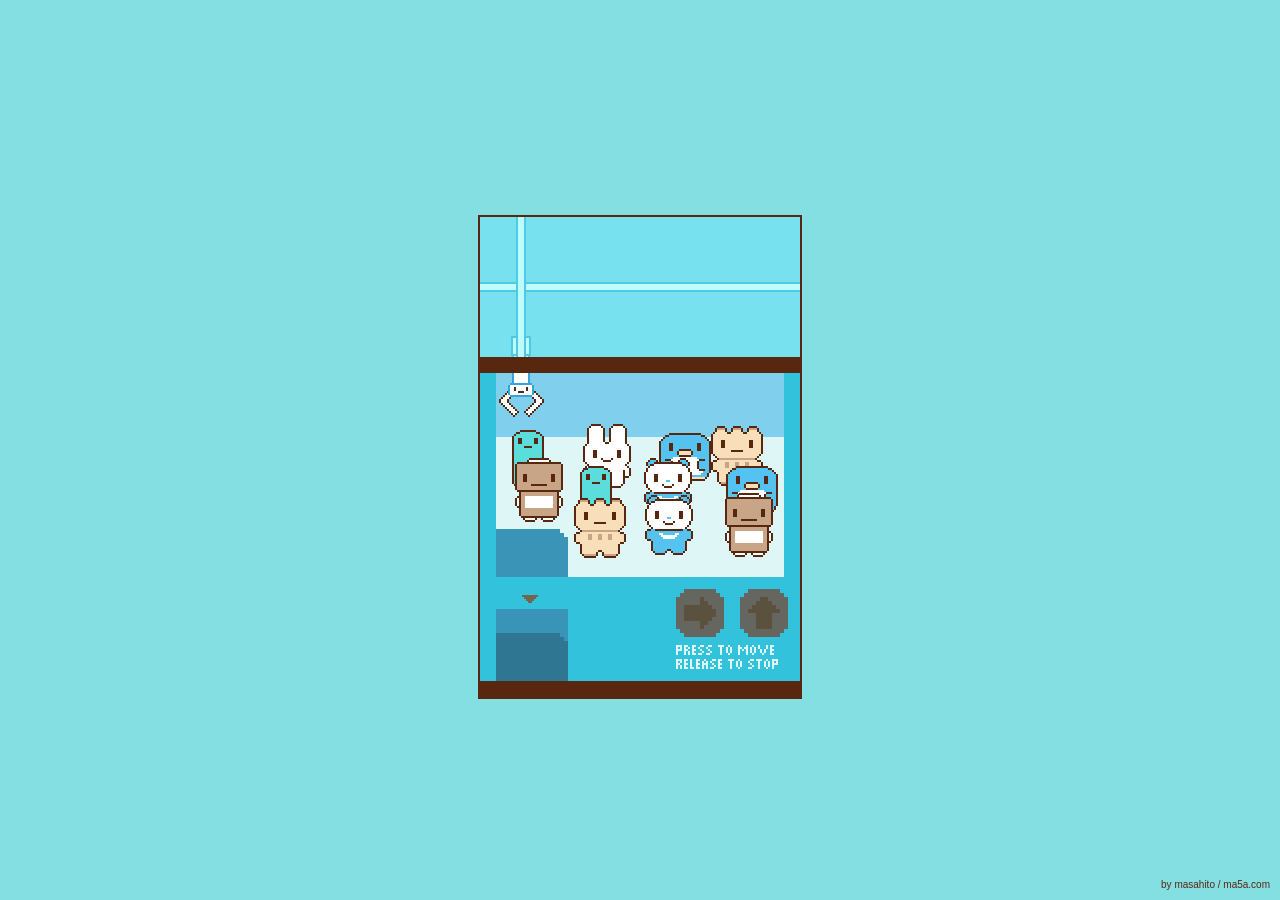
==== claw-machine.html @ b31aa3a6 "Add files via upload" ====
<!DOCTYPE html>
<html lang="en">
  <head>
    <meta charset="UTF-8">
    <meta name="viewport" content="width=device-width, initial-scale=1.0">
    <link rel="stylesheet" href="claw-machine.css">
    <title>Claw Machine</title>
  </head>
  <body>
    <div class="wrapper">
      <div class="collection-box pix"></div>
      <div class="claw-machine">
        <div class="box pix">
          <div class="machine-top pix">
            <div class="arm-joint pix">
              <div class="arm pix">
                <div class="claws pix"></div>
              </div>
            </div>
            <div class="rail hori pix"></div>
            <div class="rail vert pix"></div>
          </div>
          <div class="machine-bottom pix">
            <div class="collection-point pix"></div>
          </div>
        </div>
        <div class="control pix">
          <div class="cover left"></div>
          <button class="hori-btn pix"></button>
          <button class="vert-btn pix"></button>
          <div class="cover right">
            <div class="instruction pix"></div>
          </div>
          <div class="cover bottom"></div>
          <div class="cover top">
            <div class="collection-arrow pix"></div>
          </div>
          <div class="collection-point pix"></div>
        </div>
      </div>
    </div>
    <div class="sign">
      by masahito / <a href="http://www.ma5a.com/">ma5a.com</a>
    </div>

    <script src="claw-machine.js"></script>
  </body>
</html>
---- claw-machine.css ----
*,
::before,
::after {
  box-sizing: border-box;
}

body {
  padding: 0;
  margin: 0;
  font-family: sans-serif;
  background-color: #84dfe2;
  --brown: #57280f;
  --blue: #33a5da;
  --dark-blue: #3a94b7;
  --machine-color: #32c2db;
  --machine-width: 160px;
  --m: 2;
}

.wrapper {
  display: flex;
  justify-content: center;
  align-items: center;
  height: 100vh;
  min-height: 600px;
  flex-direction: column;
}

.pix,
.pix::before,
.pix::after {
  width: calc(var(--w) * var(--m));
  height: calc(var(--h) * var(--m));
  image-rendering: pixelated;
  background-size: calc(var(--w) * var(--m)) calc(var(--h) * var(--m));
}

.pix::before,
.pix::after {
  position: absolute;
  content: '';
}

.claw-machine {
  display: flex;
  flex-direction: column;
  border: 2px solid var(--brown);
  overflow: hidden;
}

.collection-box {
  --h: 32px;
  width: calc(var(--m) * var(--machine-width));
  margin: calc(var(--m) * var(--h) * -1 - 10px) 0 24px;
  display: flex;
  align-items: bottom;
  justify-content: start;
}

.collection-box .toy-wrapper {
  position: relative;
  width: calc(100% / 6);
  display: flex;
  align-items: end;
  justify-content: center;
}

.collection-box .toy-wrapper .toy::after {
  top: auto;
  bottom: 0;
}

.toy-wrapper.squeeze-in {
  width: 0;
  animation: squeeze-in forwards 0.4s;
  animation-delay: 1.4s;
}

@keyframes squeeze-in {
  0% {
    width: 0;
  }
  100% {
    width: calc(100% / 6);
  }
}

@keyframes show-toy-2 {
  0% {
    opacity: 0;
    transform: translateY(-100vh);
  }
  100% {
    opacity: 1;
    transform: translateY(0);
  }
}

.toy-wrapper .toy {
  opacity: 0;
  transform: translateY(-100vh);
  animation: forwards show-toy-2 0.8s;
  animation-delay: 1s;
}

.claw-machine.show-overlay::after {
  content: '';
  position: absolute;
  width: 100%;
  height: 100%;
  left: 0;
  top: 0;
  background-color: var(--machine-color);
  opacity: 0.6;
  z-index: 6;
  pointer-events: none;
}

.box {
  position: relative;
  background-color: #7fcfed;
  --w: var(--machine-width);
  --h: 180px;
}

.box::before {
  background-color: var(--brown);
  top: calc(70px * var(--m));
  width: 100%;
  height: calc(var(--m) * 8px);
  z-index: 5;
}

.box::after {
  background-color: var(--machine-color);
  top: calc(70px * var(--m));
  right: 0px;
  width: calc(var(--m) * 8px);
  height: calc(var(--m) * 170px);
  z-index: 2;
}

.machine-top,
.machine-bottom {
  position: absolute;
  width: 100%;
  --h: 70px;
  height: calc(var(--h) * var(--m));
}

.machine-top {
  top: 0;
  display: flex;
  align-items: center;
  z-index: 1;
}

.machine-top::after {
  content: '';
  top: 0;
  left: 0;
  width: 100%;
  height: 100%;
  background-color: #70f7f372;
}

.machine-bottom {
  bottom: 0;
  background-color: #def7f6;
}

.collection-point {
  position: absolute;
  bottom: 0;
  background-image: url([data-uri]);
  --w: 44px;
  --h: 24px;
  /* z-index: 2; */
  z-index: 0;
}

.rail {
  top: 0;
  left: 0;
  transition: 0.3s;
  border: solid var(--blue);
}

.rail.hori {
  --h: 5px;
  width: 100%;
  background-color: #fff;
  border-width: 2px 0;
}

.rail.vert {
  position: absolute;
  --h: 70px;
  --w: 5px;
  background-color: #fff;
  border-width: 0 2px;
}

.arm-joint {
  position: absolute;
  top: 0;
  left: 0;
  --w: 5px;
  --h: 5px;
  transition: 0.3s;
  z-index: -1;
}

.arm-joint::after {
  position: absolute;
  border: solid var(--blue) 2px;
  background-color: #fff;
  --w: 10px;
  --h: 10px;
  top: calc(var(--m) * var(--h) * -0.25);
  left: calc(var(--m) * var(--w) * -0.25);
}

.arm::after {
  position: absolute;
  --w: 13px;
  --h: 7px;
  bottom: calc(var(--m) * -1px);
  left: calc(var(--m) * -3px);
  background-image: url([data-uri]);
}

.arm.missed::after {
  background-image: url([data-uri]);
}

.control {
  position: relative;
  --h: 60px;
  width: 100%;
  text-align: right;
  background-color: var(--dark-blue);
}

.cover {
  position: absolute;
  background-color: var(--machine-color);
  --top-size: calc(var(--m) * 20px);
  --bottom-size: calc(var(--m) * 10px);
  z-index: 4;
}

.top {
  top: 0;
  width: 100%;
  height: calc(var(--m) * 16px);
}

.collection-arrow {
  position: absolute;
  left: calc(var(--m) * 21px);
  top: calc(var(--m) * 9px);
  --w: 8px;
  --h: 4px;
  background-image: url([data-uri]);
  filter: sepia(1) brightness(0.5);
}

.bottom {
  bottom: 0px;
  width: 100%;
  height: calc(var(--m) * 8px);
  background-color: var(--brown);
}

.left {
  bottom: 0px;
  left: 0px;
  height: calc(var(--m) * 170px);
  width: calc(var(--m) * 8px);
}

.right {
  top: 0;
  right: 0px;
  height: 100%;
  width: calc(var(--m) * 116px);
}

.instruction {
  position: absolute;
  --w: 51px;
  --h: 12px;
  background-image: url([data-uri]);
  top: calc(var(--m) * 34px);
  right: calc(var(--m) * 11px);
}

.arm {
  position: absolute;
  --w: 7px;
  --h: 28px;
  background-color: #fff;
  box-shadow: 0 0 0 2px var(--blue);
  transition: 0.3s;
  margin-top: calc(var(--m) * -1px);
  margin-left: calc(var(--m) * -1px);
}

.claws {
  position: absolute;
  --w: 3px;
  --h: 10px;
  bottom: calc(var(--m) * -5px);
  left: calc(var(--m) * 2.5px);
}

.claws::before,
.claws::after {
  top: 0;
  --w: 10px;
  --h: 16px;
  transition: 0.2s;
}

.claws::before {
  left: calc(var(--m) * -10px);
  background-image: url([data-uri]);
  --close-angle: 45deg;
  transform-origin: top right;
}

.claws::after {
  left: calc(var(--m) * 2.5px);
  background-image: url([data-uri]);
  --close-angle: -45deg;
  transform-origin: top left;
}

.arm.open .claws::before,
.arm.open .claws::after {
  rotate: var(--close-angle);
}

.arm-joint::before {
  --w: 20px;
  --h: 16px;
  transform: scale(var(--scale));
  margin-left: -15px;
  margin-top: var(--shadow-pos);
  background-image: url([data-uri]);
  background-image: url([data-uri]);
  z-index: -1;
  opacity: 0.5;
}

button {
  position: relative;
  z-index: 5;
  --w: 24px;
  --h: 24px;
  margin: 12px 12px 0 0;
  border: 0;
  background-color: transparent;
  background-image: url([data-uri]);
  filter: sepia(1) brightness(0.4);
  pointer-events: none;
  cursor: pointer;
}

.hori-btn {
  transform: rotate(90deg);
}

.active {
  animation: pulse infinite 1s;
  pointer-events: all;
}

@keyframes pulse {
  0%,
  100% {
    filter: sepia(0);
  }
  50% {
    filter: sepia(1);
  }
}

.toy.display {
  transform: scale(3);
  animation: forwards show-toy-1 0.8s;
  animation-delay: 1s;
}

.toy {
  position: absolute;
  transition: transform 1s, left 0.3s, top 0.3s;
  --m: 2;
  --w: 20px;
  --h: 27px;
  transform: rotate(var(--rotate-angle));
  pointer-events: none;
}

.toy::after {
  content: '';
}

.toy.bear::after {
  --w: 24px;
  --h: 30px;
  top: calc(var(--m) * -2px);
  left: calc(var(--m) * -2px);
  background-image: url([data-uri]);
}

.toy.bear.grabbed::after {
  background-image: url([data-uri]);
}

.toy-wrapper .toy.bear::after {
  background-image: url([data-uri]);
}

.toy.bunny {
  --w: 20px;
  --h: 29px;
}

.toy.bunny::after {
  --w: 24px;
  --h: 32px;
  top: calc(var(--m) * -2px);
  left: calc(var(--m) * -2px);
  background-image: url([data-uri]);
}

.toy.bunny.grabbed::after {
  background-image: url([data-uri]);
}

.toy-wrapper .toy.bunny::after {
  background-image: url([data-uri]);
}

.toy.golem::after {
  --w: 26px;
  --h: 30px;
  top: calc(var(--m) * -1px);
  left: calc(var(--m) * -3px);
  background-image: url([data-uri]);
}

.toy.golem.grabbed::after {
  background-image: url([data-uri]);
}

.toy-wrapper .toy.golem::after {
  background-image: url([data-uri]);
}

.toy.cucumber {
  --w: 16px;
  --h: 28px;
}

.toy.cucumber::after {
  --w: 16px;
  --h: 30px;
  top: calc(var(--m) * 1px);
  left: 0;
  background-image: url([data-uri]);
}

.toy.cucumber.grabbed::after {
  background-image: url([data-uri]);
}

.toy-wrapper .toy.cucumber::after {
  background-image: url([data-uri]);
}

.toy.penguin {
  --w: 24px;
  --h: 22px;
}

.toy.penguin::after {
  --w: 26px;
  --h: 24px;
  top: calc(var(--m) * -1px);
  left: calc(var(--m) * -1px);
  background-image: url([data-uri]);
}

.toy.penguin.grabbed::after {
  background-image: url([data-uri]);
}

.toy-wrapper .toy.penguin::after {
  background-image: url([data-uri]);
}

.toy.robot {
  --w: 20px;
  --h: 30px;
}

.toy.robot::after {
  --w: 24px;
  --h: 32px;
  top: calc(var(--m) * -1px);
  left: calc(var(--m) * -2px);
  background-image: url([data-uri]);
}

.toy.robot.grabbed::after {
  background-image: url([data-uri]);
}

.toy-wrapper .toy.robot::after {
  background-image: url([data-uri]);
}

.toy.selected {
  pointer-events: all;
}

@keyframes show-toy-1 {
  0% {
    opacity: 1;
    transform: scale(3) translateY(0);
  }
  30% {
    opacity: 0;
  }
  100% {
    opacity: 0;
    transform: scale(1) translateY(-100vh);
  }
}

.control .collection-point {
  filter: brightness(0.8);
  bottom: calc(var(--m) * 8px);
}

.sign {
  position: absolute;
  color: var(--brown);
  bottom: 10px;
  right: 10px;
  font-size: 10px;
}

a {
  color: var(--brown);
  text-decoration: none;
}

a:hover {
  text-decoration: underline;
}
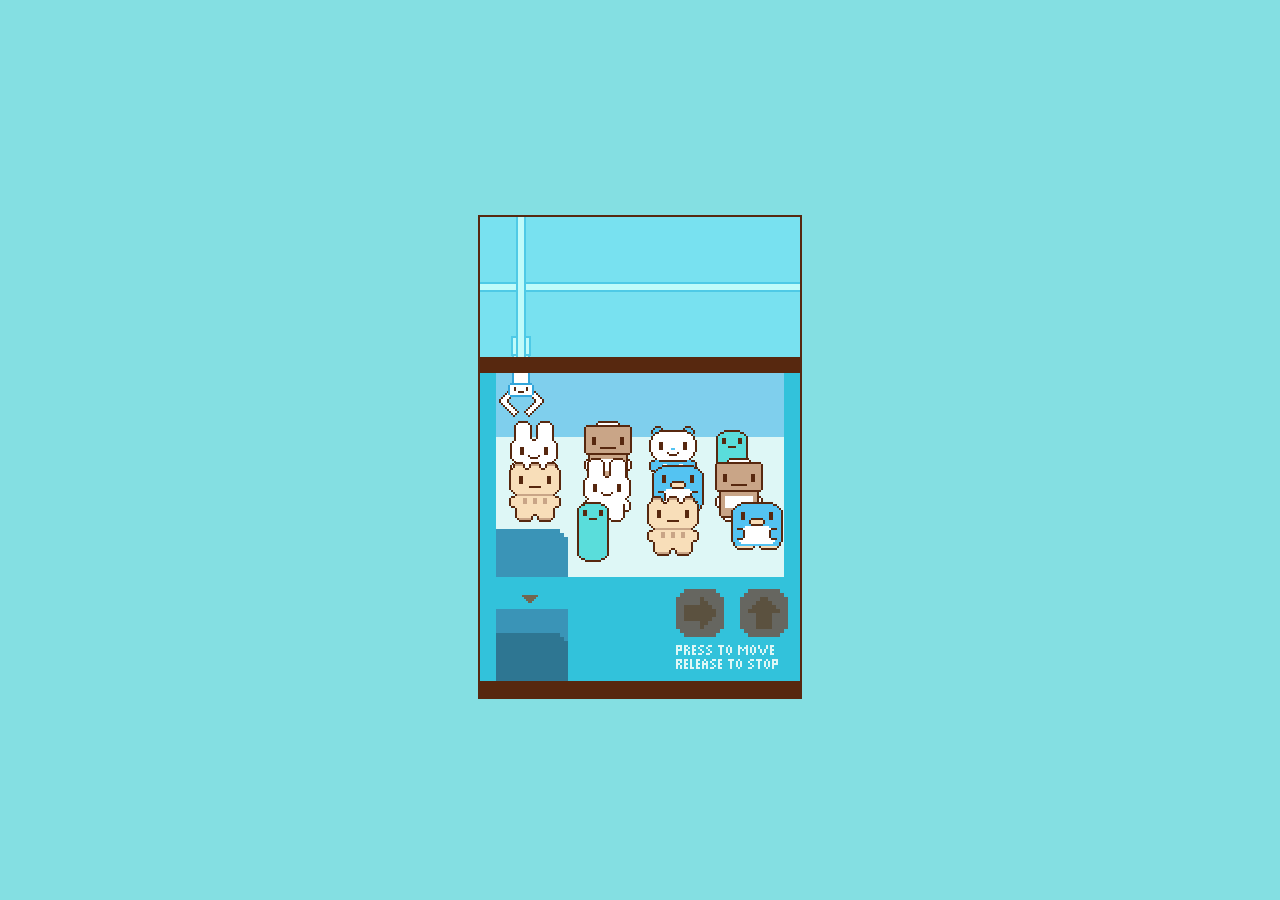
==== commit f4baf08d: "Fix HTML formatting and structure" ====
--- a/claw-machine.html
+++ b/claw-machine.html
@@ -39,10 +39,7 @@
         </div>
       </div>
     </div>
-    <div class="sign">
-      by masahito / <a href="http://www.ma5a.com/">ma5a.com</a>
-    </div>
 
     <script src="claw-machine.js"></script>
   </body>
-</html>+</html>
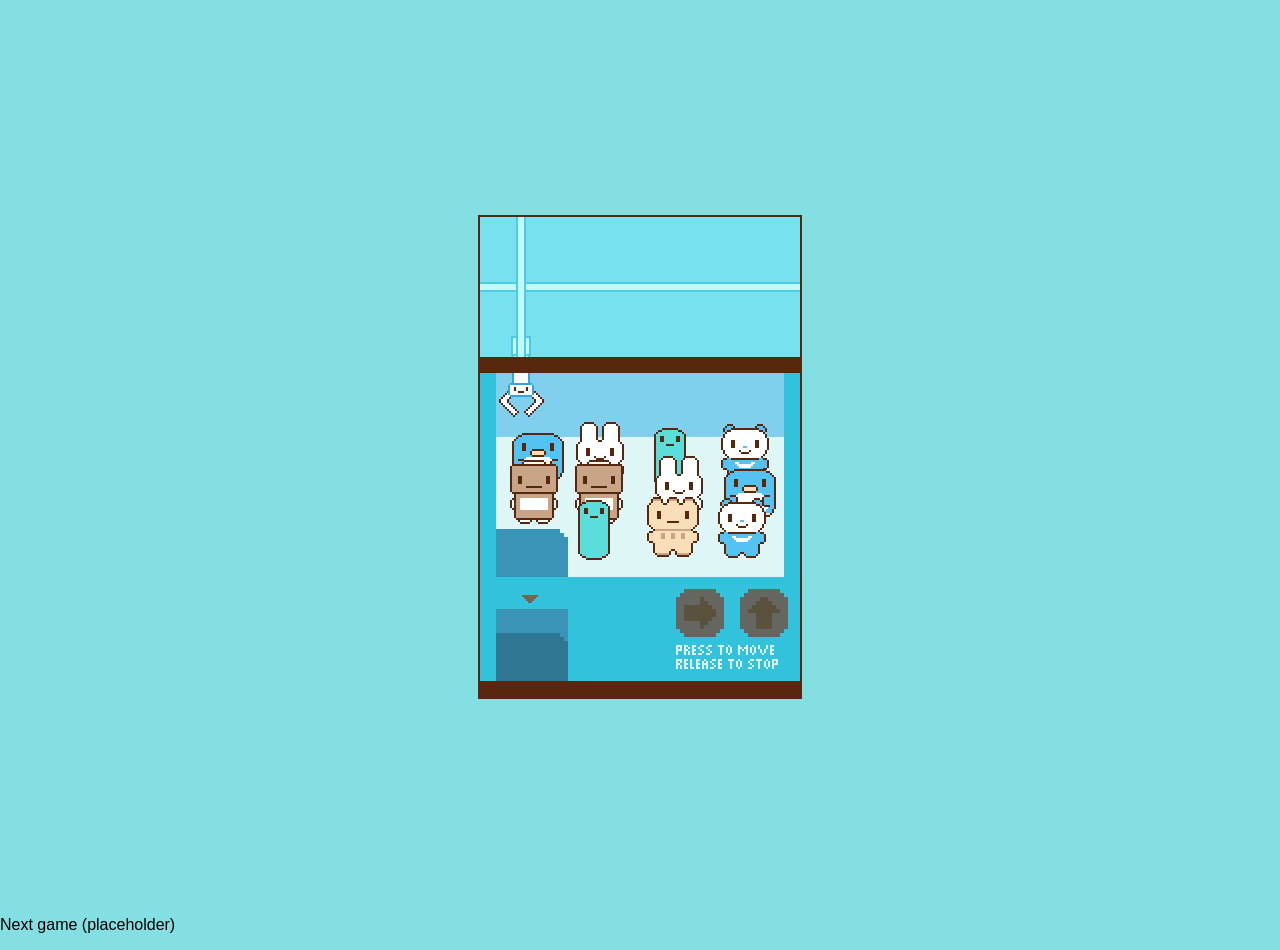
==== commit 2476f7b7: "Add extra stylesheet and next game placeholder Added a new stylesheet link for additional styles and" ====
--- a/claw-machine.html
+++ b/claw-machine.html
@@ -4,6 +4,7 @@
     <meta charset="UTF-8">
     <meta name="viewport" content="width=device-width, initial-scale=1.0">
     <link rel="stylesheet" href="claw-machine.css">
+    <link rel="stylesheet" href="claw-machine-extra.css">
     <title>Claw Machine</title>
   </head>
   <body>
@@ -40,6 +41,10 @@
       </div>
     </div>
 
+    <div class="next-game" aria-hidden="true">
+      <p>Next game (placeholder)</p>
+    </div>
+
     <script src="claw-machine.js"></script>
   </body>
 </html>
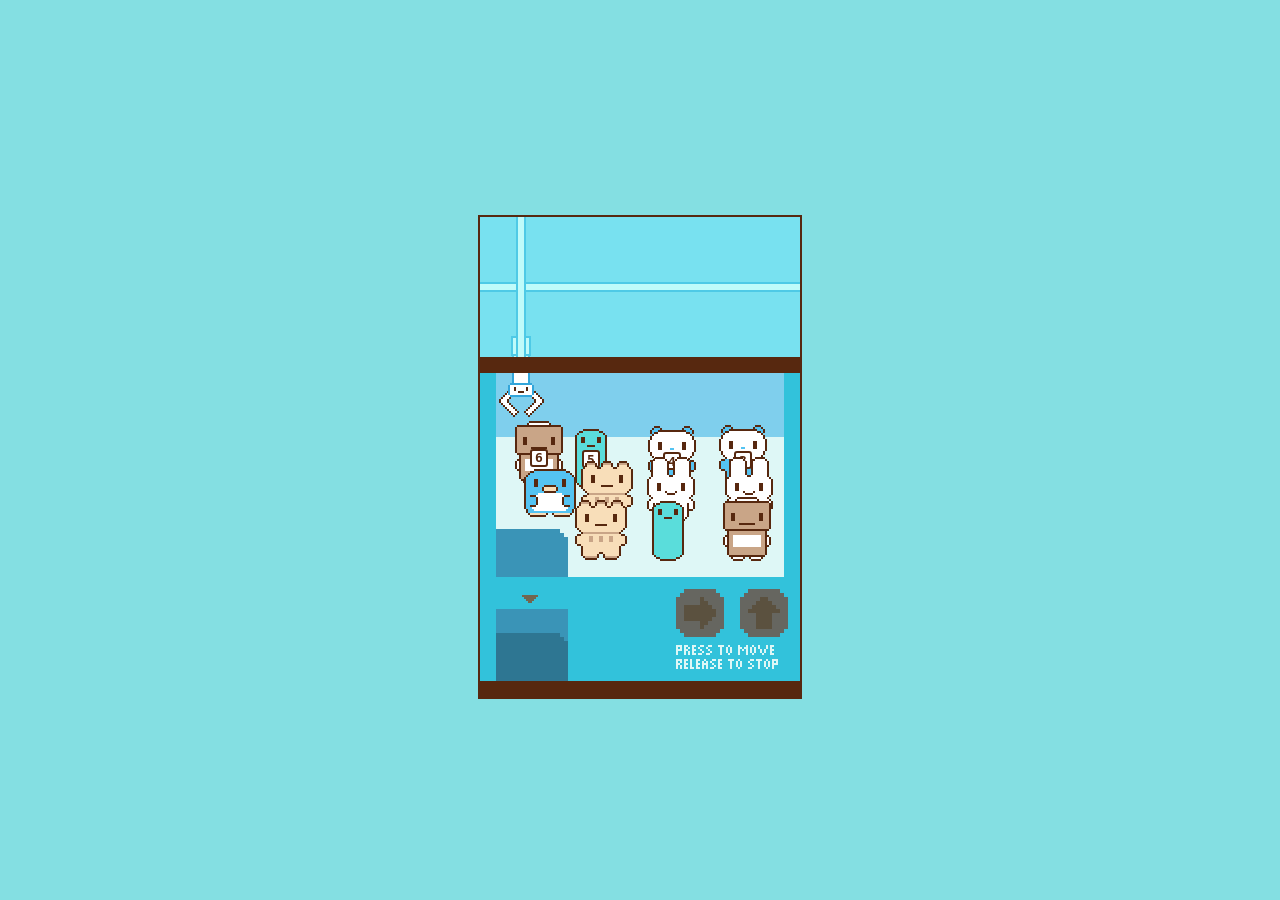
==== commit 6eb4275b: "Enhance claw-machine.html with Valentine's letter scene Added a letter scene for Valentine's Day mes" ====
--- a/claw-machine.html
+++ b/claw-machine.html
@@ -3,6 +3,9 @@
   <head>
     <meta charset="UTF-8">
     <meta name="viewport" content="width=device-width, initial-scale=1.0">
+    <link rel="preconnect" href="https://fonts.googleapis.com">
+    <link rel="preconnect" href="https://fonts.gstatic.com" crossorigin>
+    <link href="https://fonts.googleapis.com/css2?family=Cinzel:wght@400..900&family=Quicksand:wght@300..700&display=swap" rel="stylesheet">
     <link rel="stylesheet" href="claw-machine.css">
     <link rel="stylesheet" href="claw-machine-extra.css">
     <title>Claw Machine</title>
@@ -41,10 +44,42 @@
       </div>
     </div>
 
+    <!-- Letter scene: hidden until the toys are collected in the right order -->
     <div class="next-game" aria-hidden="true">
-      <p>Next game (placeholder)</p>
+      <div class="letter-scene">
+        <p class="vc-instruction">Click the heart!</p>
+        <div class="vc-container">
+          <label>
+            <div class="vc-heart">
+              <img src="https://upload.wikimedia.org/wikipedia/commons/4/42/Love_Heart_SVG.svg" alt="">
+            </div>
+            <input id="messageState" type="checkbox" style="display:none"/>
+          </label>
+          <div class="vc-message">
+            <h1 style="font-family: Cinzel, serif; font-size: 40px; letter-spacing: 1.2px;">Dear Crush,</h1>
+            <p>
+              <span>
+                &emsp; I've been keeping this in for a while, but I think Valentine's Day is the perfect time to say it—you’re the reason my days feel brighter. Every little moment with you means more than I can put into words. Your smile, your laughter, the way you make everything feel lighter—it all makes my heart race in the best way possible.
+              </span>
+              <br> <br>
+              <span>
+                &emsp;  So, here it is… I like you, a lot. Maybe even love. Would you be my Valentine? No matter your answer, I just wanted you to know how special you are to me. You’ve filled my heart with warmth in ways I never expected, and for that, I’m grateful. But if you say yes, I promise to make every day feel like Valentine’s Day for you—to cherish you, to make you smile, and to remind you just how much you mean to me.
+              </span>
+            </p>
+            <br>
+            <div class="sincere">
+              <p style="font-weight: bold;"> With Love,</p>
+              <p>Your Admire</p>
+            </div>
+          </div>
+        </div>
+      </div>
     </div>
 
+    <!-- jQuery first, then the jQuery Color plugin (needed for the background colour fade) -->
+    <script src="jquery.js"></script>
+    <script src="jquery2.1.js"></script>
     <script src="claw-machine.js"></script>
+    <script src="letter-scene.js"></script>
   </body>
 </html>
--- a/claw-machine-extra.css
+++ b/claw-machine-extra.css
@@ -0,0 +1,258 @@
+/* Additions for the numbered toys, the next-game overlay and the letter scene.
+   Load this after claw-machine.css. */
+
+/* ---- Numbers on toys ---- */
+.toy-number {
+  position: absolute;
+  left: 50%;
+  top: 58%;
+  z-index: 1; /* above the toy sprite (::after) */
+  transform: translate(-50%, -50%);
+  min-width: 18px;
+  height: 18px;
+  padding: 0 3px;
+  display: flex;
+  align-items: center;
+  justify-content: center;
+  font: 700 13px/1 monospace;
+  color: var(--brown);
+  background: #fff;
+  border: 2px solid var(--brown);
+  border-radius: 3px;
+}
+
+/* Wrong collection: shake and flash the collection box */
+@keyframes collection-error {
+  0%, 100% { transform: translateX(0); background-color: transparent; }
+  15% { transform: translateX(-8px); background-color: rgba(255, 95, 95, 0.45); }
+  30% { transform: translateX(8px); }
+  45% { transform: translateX(-6px); background-color: rgba(255, 95, 95, 0.35); }
+  60% { transform: translateX(6px); }
+  75% { transform: translateX(-3px); }
+}
+
+.collection-box.error {
+  animation: collection-error 0.6s ease;
+}
+
+/* Numbered toy returning to the machine */
+@keyframes toy-respawn {
+  0% { opacity: 0; }
+  100% { opacity: 1; }
+}
+
+.toy.respawn {
+  animation: toy-respawn 0.5s ease-out;
+}
+
+/* ---- Next-game overlay (holds the letter scene) ---- */
+.next-game {
+  position: fixed;
+  inset: 0;
+  z-index: 100;
+  background: #fff;
+  opacity: 0;
+  visibility: hidden;
+  pointer-events: none;
+  transition: opacity 0.9s ease, visibility 0s linear 0.9s;
+}
+
+.next-game--on {
+  opacity: 1;
+  visibility: visible;
+  pointer-events: auto;
+  transition: opacity 0.9s ease, visibility 0s;
+}
+
+/* =====================================================================
+   Letter scene (from valentine-confession.css)
+   Everything is scoped under .letter-scene, and the base classes carry a
+   "vc-" prefix, so nothing here can touch the claw machine styles.
+   ===================================================================== */
+
+.letter-scene,
+.letter-scene * {
+  box-sizing: border-box;
+}
+
+.letter-scene {
+  position: relative;
+  width: 100%;
+  height: 100%;
+  background: #fff;
+  color: #000;
+}
+
+.letter-scene h1,
+.letter-scene p {
+  font-family: "Quicksand";
+  font-optical-sizing: auto;
+}
+
+.letter-scene h1 {
+  font-weight: 200;
+  margin: 0.67em 0;
+}
+
+.letter-scene p {
+  margin: 1em 0;
+}
+
+.letter-scene .vc-instruction {
+  position: absolute;
+  margin: 0;
+  font-size: 1.6rem;
+  color: rgba(255, 0, 0, 0.554);
+  top: 36%;
+  left: 50%;
+  transform: translate(-50%, -50%);
+}
+
+.letter-scene .vc-container {
+  position: relative;
+  width: 100%;
+  height: 100%;
+  overflow: hidden;
+}
+
+.letter-scene .vc-heart {
+  position: absolute;
+  left: 50%;
+  top: 50%;
+  text-align: center;
+  transform: translate(-50%, -50%);
+  transition: transform 2s;
+  z-index: 1;
+  cursor: pointer;
+}
+
+.letter-scene .vc-heart > img {
+  width: 50px;
+  height: auto;
+
+  animation-name: vc-beat;
+  animation-duration: 2s;
+  animation-timing-function: ease-in-out;
+  animation-iteration-count: infinite;
+  animation-play-state: running;
+}
+
+.letter-scene .vc-message {
+  padding: 25px;
+  background-color: #eee;
+  font-family: "Quicksand", serif;
+  font-optical-sizing: auto;
+  font-size: clamp(16px, 10vw, 17px);
+  text-align: justify;
+  line-height: 1.5em;
+  width: 80%;
+  max-width: 550px;
+  height: 78%;
+  position: absolute;
+  left: 50%;
+  top: 50%;
+  transform: translate(-50%, -50%);
+  z-index: 0;
+
+  animation-name: vc-openmsg;
+  animation-duration: 2s;
+  animation-timing-function: linear;
+  animation-play-state: paused;
+  animation-fill-mode: forwards;
+  box-shadow: 0 10px 20px rgba(0, 0, 0, 0.19), 0 6px 6px rgba(0, 0, 0, 0.23);
+  border-radius: 5px;
+  overflow: scroll;
+  scrollbar-width: none;
+}
+
+.letter-scene .vc-message .sincere {
+  text-align: left;
+  font-family: "Cinzel, serif";
+  font-size: 14px;
+  line-height: 1.2em;
+}
+
+.letter-scene .vc-message .sincere p {
+  margin: 0;
+}
+
+@keyframes vc-beat {
+  0%   { width: 50px; }
+  25%  { width: 58px; }
+  30%  { width: 50px; }
+  50%  { width: 45px; }
+  60%  { width: 50px; }
+  75%  { width: 58px; }
+  100% { width: 50px; }
+}
+
+@keyframes vc-openmsg {
+  0% {
+    height: 0px;
+    padding: 0px 20px;
+  }
+  100% {
+    height: 75%;
+    padding: 20px 20px;
+  }
+}
+
+@keyframes vc-heartmove {
+  0% {
+    top: 50%;
+  }
+  100% {
+    top: 85%;
+    transform: translate(-50%, 0);
+  }
+}
+
+/* State classes toggled by letter-scene.js (order matters, same as the original) */
+.letter-scene .openNor {
+  animation-direction: normal;
+  animation-play-state: running;
+}
+
+.letter-scene .closeNor {
+  animation-direction: reverse;
+  animation-play-state: running;
+}
+
+.letter-scene .no-anim {
+  animation: none;
+}
+
+.letter-scene .closed {
+  height: 0px;
+  padding: 0px 20px;
+}
+
+.letter-scene .openHer {
+  animation-name: vc-heartmove;
+  animation-duration: 2s;
+  animation-timing-function: linear;
+  animation-play-state: running;
+  animation-fill-mode: forwards;
+}
+
+.letter-scene .closeHer {
+  animation-name: vc-heartmove;
+  animation-duration: 2s;
+  animation-timing-function: linear;
+  animation-play-state: running;
+  animation-direction: reverse;
+  animation-fill-mode: forwards;
+}
+
+.letter-scene .beating > img {
+  animation-name: vc-beat;
+  animation-duration: 2s;
+  animation-timing-function: ease-in-out;
+  animation-iteration-count: infinite;
+  animation-play-state: running;
+}
+
+.letter-scene .openedHer {
+  top: 85%;
+  transform: translate(-50%, 0);
+}
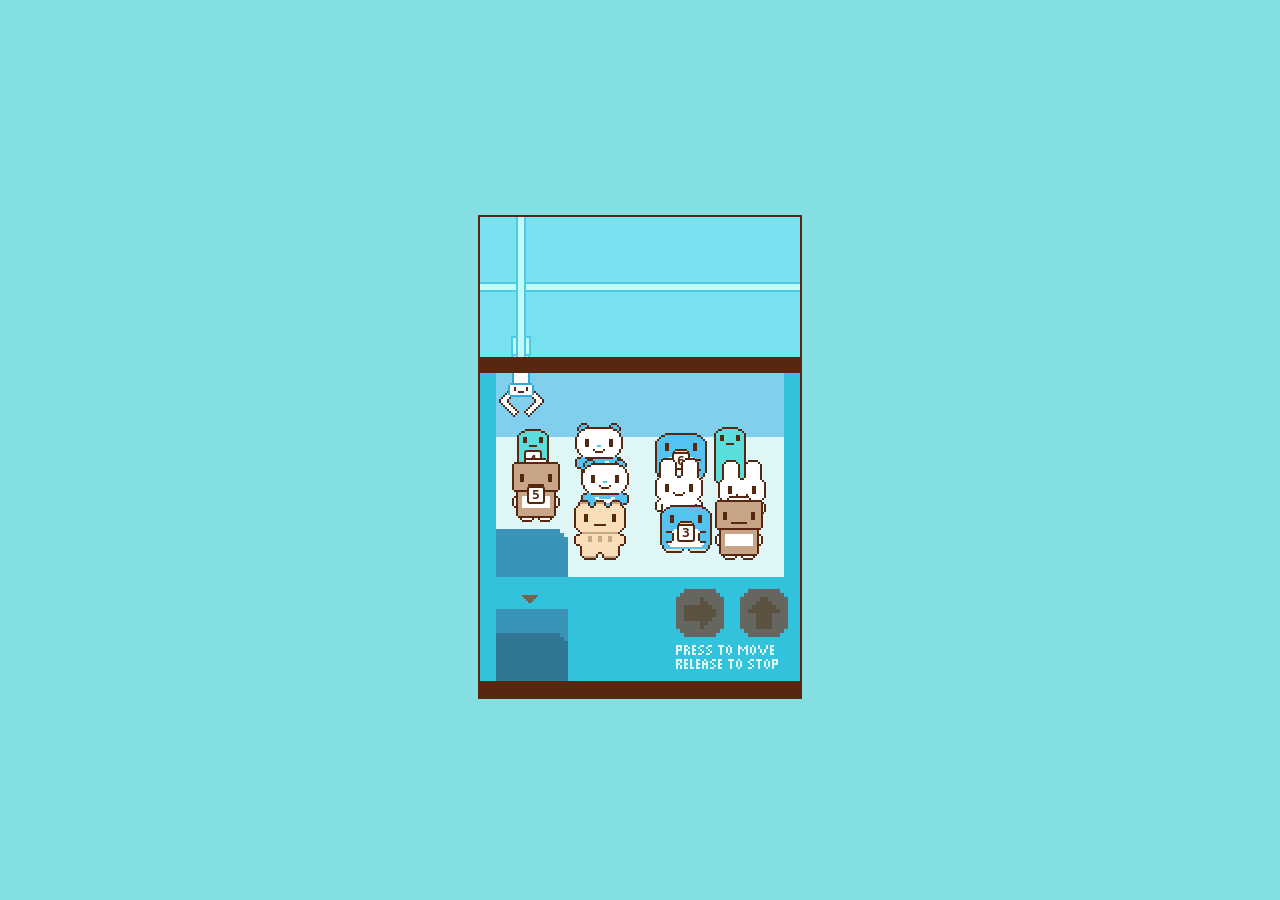
==== commit e9c595d8: "Modify letter scene and image in claw-machine.html Updated the letter scene content and image in cla" ====
--- a/claw-machine.html
+++ b/claw-machine.html
@@ -47,11 +47,11 @@
     <!-- Letter scene: hidden until the toys are collected in the right order -->
     <div class="next-game" aria-hidden="true">
       <div class="letter-scene">
-        <p class="vc-instruction">Click the heart!</p>
+        <p class="vc-instruction">Tap The Nati</p>
         <div class="vc-container">
           <label>
             <div class="vc-heart">
-              <img src="https://upload.wikimedia.org/wikipedia/commons/4/42/Love_Heart_SVG.svg" alt="">
+              <img src="nati-face.png" alt="Tap to open the letter">
             </div>
             <input id="messageState" type="checkbox" style="display:none"/>
           </label>
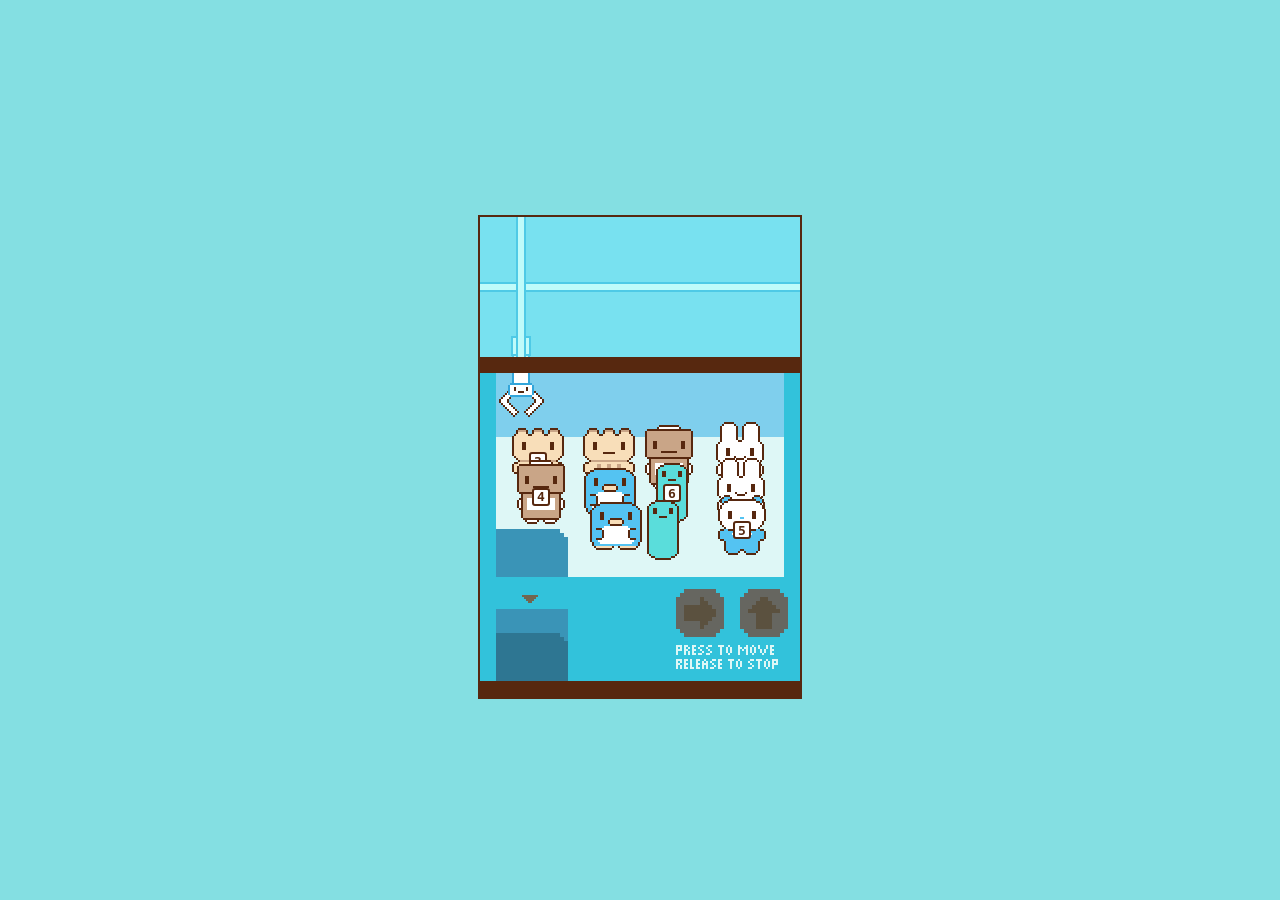
==== commit 189bec48: "Modify letter scene content and recipient name Updated the letter scene content and adjusted the rec" ====
--- a/claw-machine.html
+++ b/claw-machine.html
@@ -56,20 +56,20 @@
             <input id="messageState" type="checkbox" style="display:none"/>
           </label>
           <div class="vc-message">
-            <h1 style="font-family: Cinzel, serif; font-size: 40px; letter-spacing: 1.2px;">Dear Crush,</h1>
+            <h1 style="font-family: Cinzel, serif; font-size: 40px; letter-spacing: 1.2px;">Dear Ma'am,</h1>
             <p>
               <span>
-                &emsp; I've been keeping this in for a while, but I think Valentine's Day is the perfect time to say it—you’re the reason my days feel brighter. Every little moment with you means more than I can put into words. Your smile, your laughter, the way you make everything feel lighter—it all makes my heart race in the best way possible.
+                &emsp; Guys if she's reading this first try without asking a hint from me...I will genuinely continue singing country roads, but hopes aren't that high when she fed the dog instead of the bear (ioi) I genuinely would do anything to go back in time and record her trying to feed the dog and be confused, but hey there Nati hope you enjoyed this game and you don't get too annoyed beacuse there's alot more in store for you.
               </span>
               <br> <br>
               <span>
-                &emsp;  So, here it is… I like you, a lot. Maybe even love. Would you be my Valentine? No matter your answer, I just wanted you to know how special you are to me. You’ve filled my heart with warmth in ways I never expected, and for that, I’m grateful. But if you say yes, I promise to make every day feel like Valentine’s Day for you—to cherish you, to make you smile, and to remind you just how much you mean to me.
+                &emsp;  But coming to the more important things, I really do hope I'm not sending this to you on friday because that would mean that she's going to be in pain with bestie during day out :( but hey since she's with everyone she loves it will distract her and she won't even know bestie is there so YAYAYAYAYAY. And also she get's special access to drone if she likes (Wink Wink) so you can fly it onto someone and I'll pretend like I didn't see anything ;) but ma'am stay strong even if you can't, stay positive even when everything sounds negative and keep clocking everything like you always do if you need to complain about anything I am right here (I'll literally be on whatsapp refreshing the screen or keeping it on while she's reading these words) so I'm always here to hear you out and say something even more cooked. All that's needed is for you to say what you want without holding back so yeah get well soon and hang in there okay, I'm super proud of you for standing strong and clocking it and I will see you in about thirty seconds since this is the end of October besties game BYEEEEEE BYEEEEEE.
               </span>
             </p>
             <br>
             <div class="sincere">
-              <p style="font-weight: bold;"> With Love,</p>
-              <p>Your Admire</p>
+              <p style="font-weight: bold;"> With Lots Of Get Well Soons,</p>
+              <p>Pookie Dookie</p>
             </div>
           </div>
         </div>
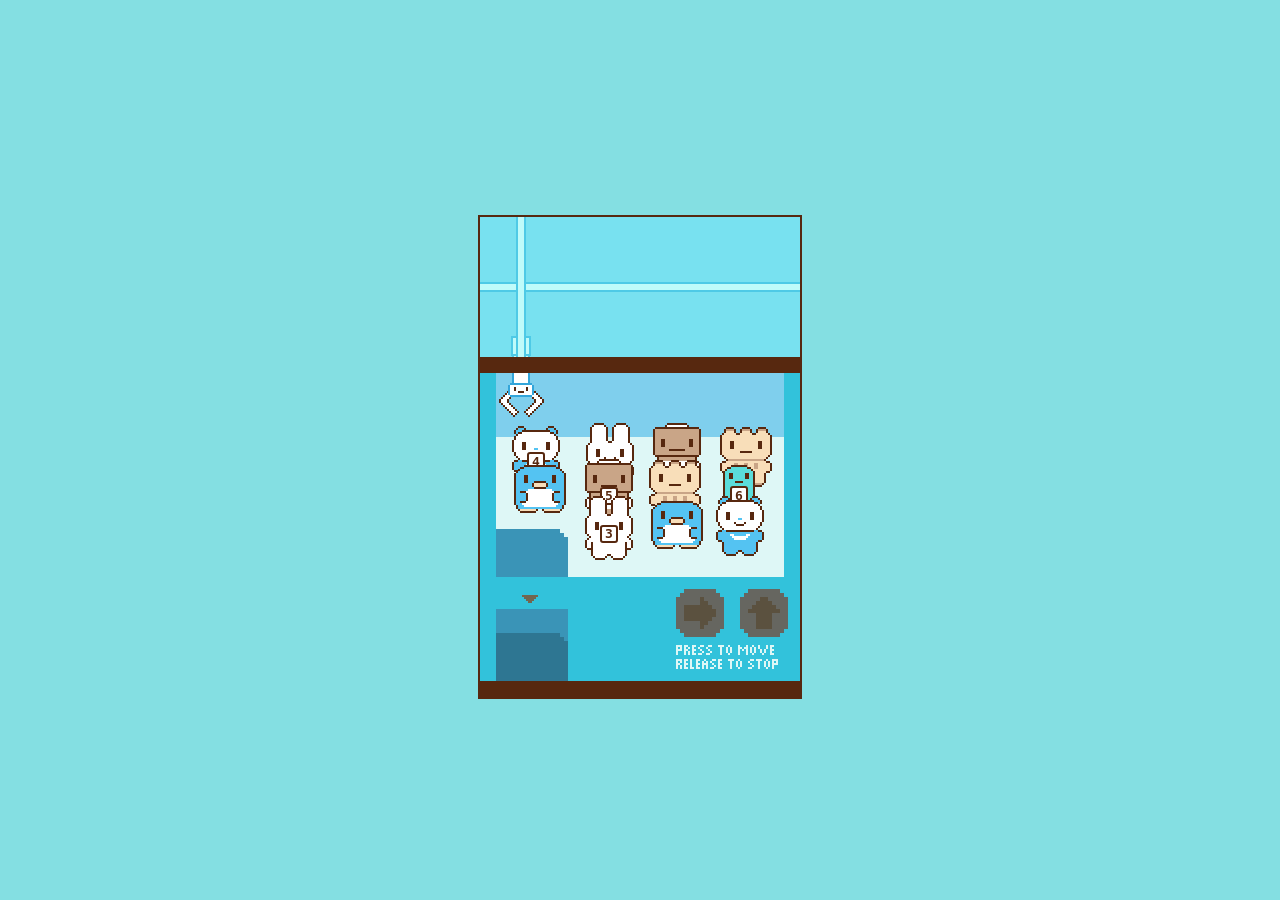
==== commit 4c9f4cb2: "Update claw-machine.html" ====
--- a/claw-machine.html
+++ b/claw-machine.html
@@ -63,7 +63,7 @@
               </span>
               <br> <br>
               <span>
-                &emsp;  But coming to the more important things, I really do hope I'm not sending this to you on friday because that would mean that she's going to be in pain with bestie during day out :( but hey since she's with everyone she loves it will distract her and she won't even know bestie is there so YAYAYAYAYAY. And also she get's special access to drone if she likes (Wink Wink) so you can fly it onto someone and I'll pretend like I didn't see anything ;) but ma'am stay strong even if you can't, stay positive even when everything sounds negative and keep clocking everything like you always do if you need to complain about anything I am right here (I'll literally be on whatsapp refreshing the screen or keeping it on while she's reading these words) so I'm always here to hear you out and say something even more cooked. All that's needed is for you to say what you want without holding back so yeah get well soon and hang in there okay, I'm super proud of you for standing strong and clocking it and I will see you in about thirty seconds since this is the end of October besties game BYEEEEEE BYEEEEEE.
+                &emsp;  But coming to the more important things, I really do hope I'm not sending this to you on friday because that would mean that she's going to be in pain with bestie during day out :( but hey since she's with everyone she loves it will distract her and she won't even know bestie is there so YAYAYAYAYAY. And also if there's anthing that she would like or need to help her feel better you name it and we'll get it. But ma'am stay strong even if you can't, stay positive even when everything sounds negative and keep clocking everything like you always do if you need to complain about anything I am right here (I'll literally be on whatsapp refreshing the screen or keeping it on while she's reading these words) so I'm always here to hear you out and say something even more cooked. All that's needed is for you to say what you want without holding back so yeah get well soon and hang in there okay, I'm super proud of you for standing strong and clocking it and I will see you in about thirty seconds since this is the end of October besties game BYEEEEEE BYEEEEEE.
               </span>
             </p>
             <br>
